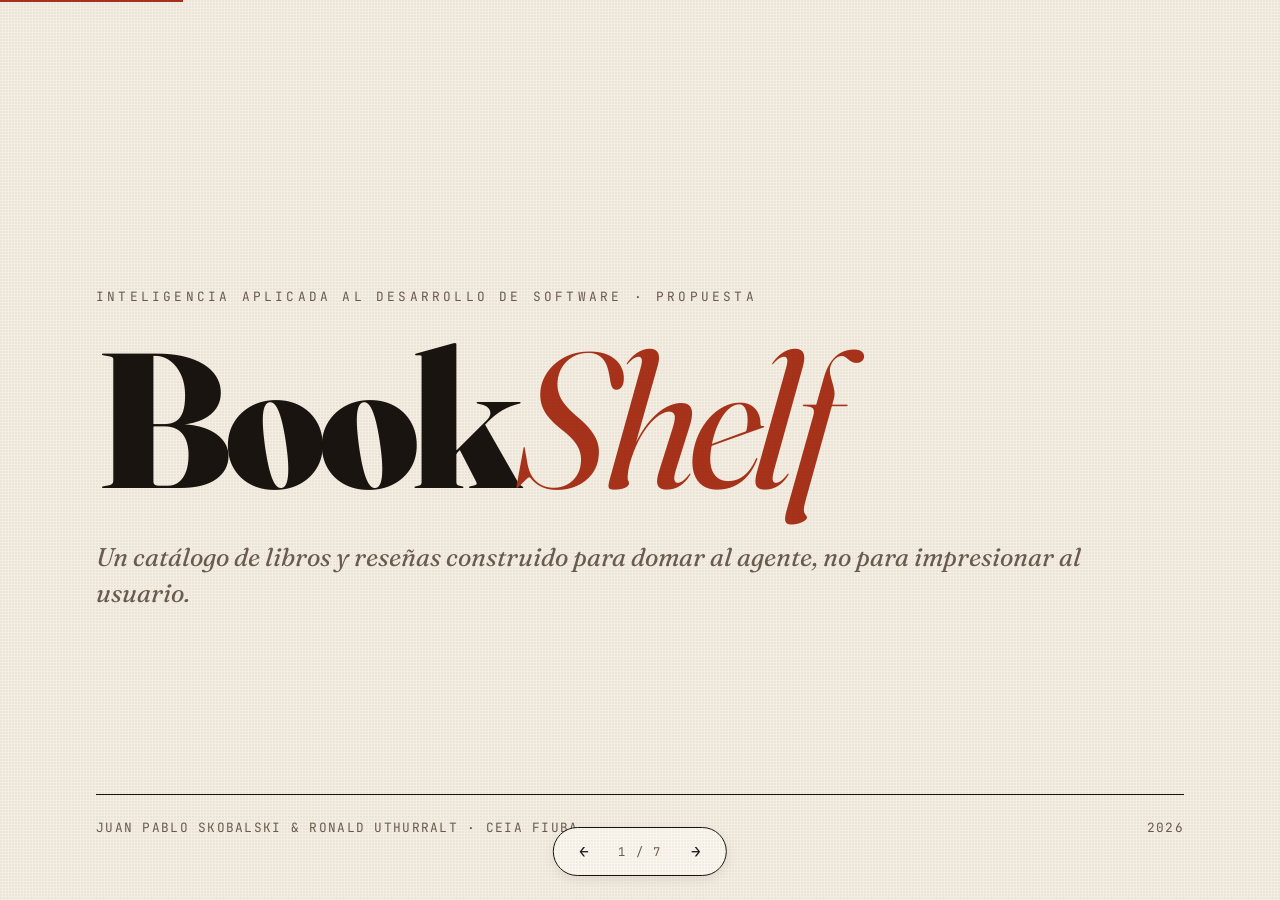
==== tp_final/presentacion.html @ 3088ae8d "presentacion mas claude.md del tp final" ====
<!DOCTYPE html>
<html lang="es">
<head>
<meta charset="UTF-8">
<meta name="viewport" content="width=device-width, initial-scale=1.0">
<title>BookShelf — Propuesta de proyecto</title>
<link rel="preconnect" href="https://fonts.googleapis.com">
<link rel="preconnect" href="https://fonts.gstatic.com" crossorigin>
<link href="https://fonts.googleapis.com/css2?family=Fraunces:opsz,wght@9..144,300;9..144,400;9..144,500;9..144,700;9..144,900&family=JetBrains+Mono:wght@400;500&display=swap" rel="stylesheet">
<style>
  :root {
    --bg: #f4ede1;
    --ink: #1a1410;
    --paper: #faf6ee;
    --rule: #1a1410;
    --accent: #a8331a;
    --muted: #6b5d4f;
    --highlight: #d4a373;
  }

  * { box-sizing: border-box; margin: 0; padding: 0; }

  html, body {
    height: 100%;
    overflow: hidden;
    background: var(--bg);
    color: var(--ink);
    font-family: 'Fraunces', Georgia, serif;
    font-feature-settings: "ss01", "ss02";
  }

  /* Subtle paper grain */
  body::before {
    content: "";
    position: fixed;
    inset: 0;
    pointer-events: none;
    z-index: 1000;
    background-image:
      radial-gradient(circle at 1px 1px, rgba(26,20,16,0.04) 1px, transparent 0);
    background-size: 3px 3px;
    mix-blend-mode: multiply;
  }

  .deck {
    position: relative;
    width: 100vw;
    height: 100vh;
  }

  .slide {
    position: absolute;
    inset: 0;
    padding: 4rem 6rem;
    opacity: 0;
    visibility: hidden;
    transition: opacity 0.5s ease;
    display: flex;
    flex-direction: column;
    overflow: hidden;
  }

  .slide.active {
    opacity: 1;
    visibility: visible;
  }

  .slide.active .reveal {
    animation: reveal 0.7s cubic-bezier(0.2, 0.8, 0.2, 1) backwards;
  }

  .slide.active .reveal:nth-child(1) { animation-delay: 0.1s; }
  .slide.active .reveal:nth-child(2) { animation-delay: 0.2s; }
  .slide.active .reveal:nth-child(3) { animation-delay: 0.3s; }
  .slide.active .reveal:nth-child(4) { animation-delay: 0.4s; }
  .slide.active .reveal:nth-child(5) { animation-delay: 0.5s; }
  .slide.active .reveal:nth-child(6) { animation-delay: 0.6s; }

  @keyframes reveal {
    from { opacity: 0; transform: translateY(20px); }
    to { opacity: 1; transform: translateY(0); }
  }

  /* Header for every slide */
  .header {
    display: flex;
    justify-content: space-between;
    align-items: baseline;
    padding-bottom: 1rem;
    border-bottom: 1px solid var(--rule);
    margin-bottom: 3rem;
  }

  .header .mark {
    font-family: 'Fraunces', serif;
    font-weight: 900;
    font-size: 1.1rem;
    letter-spacing: 0.04em;
    font-style: italic;
  }

  .header .mark::before {
    content: "❦ ";
    color: var(--accent);
    font-style: normal;
  }

  .header .meta {
    font-family: 'JetBrains Mono', monospace;
    font-size: 0.75rem;
    letter-spacing: 0.15em;
    color: var(--muted);
    text-transform: uppercase;
  }

  /* Slide 1 — Cover */
  .cover {
    justify-content: center;
    align-items: flex-start;
    padding: 4rem 6rem;
  }

  .cover .eyebrow {
    font-family: 'JetBrains Mono', monospace;
    font-size: 0.8rem;
    letter-spacing: 0.25em;
    text-transform: uppercase;
    color: var(--muted);
    margin-bottom: 2rem;
  }

  .cover h1 {
    font-family: 'Fraunces', serif;
    font-weight: 900;
    font-size: 12rem;
    line-height: 0.85;
    letter-spacing: -0.04em;
    margin-bottom: 0.5rem;
  }

  .cover h1 .ital {
    font-style: italic;
    font-weight: 400;
    color: var(--accent);
  }

  .cover .tagline {
    font-size: 1.6rem;
    font-style: italic;
    color: var(--muted);
    margin-top: 2rem;
    max-width: 60ch;
    line-height: 1.4;
  }

  .cover .signature {
    position: absolute;
    bottom: 4rem;
    left: 6rem;
    right: 6rem;
    display: flex;
    justify-content: space-between;
    align-items: baseline;
    padding-top: 1.5rem;
    border-top: 1px solid var(--rule);
    font-family: 'JetBrains Mono', monospace;
    font-size: 0.8rem;
    letter-spacing: 0.1em;
    text-transform: uppercase;
    color: var(--muted);
  }

  /* Generic slide title */
  .slide-title {
    font-size: 4.5rem;
    font-weight: 900;
    line-height: 0.95;
    letter-spacing: -0.03em;
    margin-bottom: 0.5rem;
  }

  .slide-title .ital {
    font-style: italic;
    font-weight: 400;
    color: var(--accent);
  }

  .slide-subtitle {
    font-family: 'JetBrains Mono', monospace;
    font-size: 0.85rem;
    letter-spacing: 0.2em;
    text-transform: uppercase;
    color: var(--muted);
    margin-bottom: 3rem;
  }

  /* Slide 2 — Concept */
  .concept-body {
    display: grid;
    grid-template-columns: 1.2fr 1fr;
    gap: 5rem;
    flex: 1;
    align-items: start;
  }

  .concept-body .lead {
    font-size: 1.7rem;
    line-height: 1.4;
    font-weight: 400;
  }

  .concept-body .lead em {
    color: var(--accent);
    font-weight: 500;
  }

  .concept-body .aside {
    border-left: 1px solid var(--rule);
    padding-left: 2rem;
  }

  .concept-body .aside h3 {
    font-family: 'JetBrains Mono', monospace;
    font-size: 0.75rem;
    letter-spacing: 0.2em;
    text-transform: uppercase;
    color: var(--muted);
    margin-bottom: 1rem;
  }

  .concept-body .aside p {
    font-size: 1.1rem;
    line-height: 1.5;
    margin-bottom: 1rem;
  }

  /* Slide 3 — Stack */
  .stack-grid {
    display: grid;
    grid-template-columns: repeat(2, 1fr);
    gap: 2rem 4rem;
    flex: 1;
    align-content: start;
  }

  .stack-item {
    display: grid;
    grid-template-columns: 80px 1fr;
    gap: 1.5rem;
    align-items: start;
    padding-bottom: 1.5rem;
    border-bottom: 1px dashed rgba(26,20,16,0.2);
  }

  .stack-item .num {
    font-family: 'Fraunces', serif;
    font-style: italic;
    font-weight: 300;
    font-size: 3rem;
    color: var(--accent);
    line-height: 1;
  }

  .stack-item .label {
    font-family: 'JetBrains Mono', monospace;
    font-size: 0.7rem;
    letter-spacing: 0.2em;
    text-transform: uppercase;
    color: var(--muted);
    margin-bottom: 0.4rem;
  }

  .stack-item .name {
    font-size: 1.6rem;
    font-weight: 700;
    letter-spacing: -0.02em;
    margin-bottom: 0.5rem;
  }

  .stack-item .desc {
    font-size: 0.95rem;
    line-height: 1.45;
    color: var(--ink);
  }

  /* Slide 4 — Architecture */
  .arch-body {
    flex: 1;
    display: flex;
    flex-direction: column;
    justify-content: center;
    align-items: center;
  }

  .arch-diagram {
    display: flex;
    align-items: center;
    gap: 2rem;
    margin-bottom: 3rem;
    font-family: 'JetBrains Mono', monospace;
  }

  .arch-block {
    border: 1.5px solid var(--rule);
    background: var(--paper);
    padding: 1.5rem 2rem;
    text-align: center;
    min-width: 200px;
    box-shadow: 6px 6px 0 var(--rule);
  }

  .arch-block .ablabel {
    font-size: 0.65rem;
    letter-spacing: 0.2em;
    text-transform: uppercase;
    color: var(--muted);
    margin-bottom: 0.5rem;
  }

  .arch-block .aname {
    font-family: 'Fraunces', serif;
    font-weight: 700;
    font-size: 1.4rem;
    margin-bottom: 0.3rem;
  }

  .arch-block .atech {
    font-size: 0.75rem;
    color: var(--accent);
  }

  .arch-arrow {
    font-size: 1.5rem;
    color: var(--accent);
    display: flex;
    flex-direction: column;
    align-items: center;
    gap: 0.3rem;
  }

  .arch-arrow .alabel {
    font-size: 0.6rem;
    letter-spacing: 0.15em;
    text-transform: uppercase;
    color: var(--muted);
  }

  .arch-note {
    font-style: italic;
    font-size: 1.1rem;
    color: var(--muted);
    text-align: center;
    max-width: 50ch;
    line-height: 1.5;
  }

  /* Slide 5 — Why */
  .why-body {
    display: grid;
    grid-template-columns: repeat(3, 1fr);
    gap: 3rem;
    flex: 1;
    align-content: center;
  }

  .why-card {
    border-top: 2px solid var(--accent);
    padding-top: 1.5rem;
  }

  .why-card .wlabel {
    font-family: 'JetBrains Mono', monospace;
    font-size: 0.7rem;
    letter-spacing: 0.2em;
    text-transform: uppercase;
    color: var(--muted);
    margin-bottom: 1rem;
  }

  .why-card h3 {
    font-family: 'Fraunces', serif;
    font-weight: 900;
    font-style: italic;
    font-size: 2.2rem;
    line-height: 1;
    margin-bottom: 1rem;
    letter-spacing: -0.02em;
  }

  .why-card p {
    font-size: 1rem;
    line-height: 1.5;
  }

  /* Slide 6 — Supervision */
  .sup-body {
    display: grid;
    grid-template-columns: 1fr 1fr;
    gap: 4rem;
    flex: 1;
    align-items: start;
  }

  .sup-left p {
    font-size: 1.4rem;
    line-height: 1.5;
    margin-bottom: 1.5rem;
  }

  .sup-left p em {
    color: var(--accent);
    font-weight: 500;
  }

  .sup-list {
    list-style: none;
  }

  .sup-list li {
    display: grid;
    grid-template-columns: auto 1fr;
    gap: 1rem;
    align-items: baseline;
    padding: 0.9rem 0;
    border-bottom: 1px solid rgba(26,20,16,0.15);
  }

  .sup-list .code {
    font-family: 'JetBrains Mono', monospace;
    font-size: 0.85rem;
    background: var(--ink);
    color: var(--paper);
    padding: 0.25rem 0.6rem;
    letter-spacing: 0.02em;
    white-space: nowrap;
  }

  .sup-list .text {
    font-size: 1rem;
    line-height: 1.4;
  }

  /* Slide 7 — Closing */
  .closing {
    justify-content: center;
    align-items: center;
    text-align: center;
  }

  .closing .qmark {
    font-family: 'Fraunces', serif;
    font-style: italic;
    font-weight: 300;
    font-size: 18rem;
    line-height: 0.8;
    color: var(--accent);
    margin-bottom: 1rem;
  }

  .closing h2 {
    font-family: 'Fraunces', serif;
    font-weight: 900;
    font-size: 5rem;
    letter-spacing: -0.03em;
    line-height: 1;
    margin-bottom: 1.5rem;
  }

  .closing h2 .ital {
    font-style: italic;
    font-weight: 400;
    color: var(--accent);
  }

  .closing p {
    font-style: italic;
    font-size: 1.4rem;
    color: var(--muted);
    max-width: 50ch;
  }

  /* Navigation */
  .nav {
    position: fixed;
    bottom: 1.5rem;
    left: 50%;
    transform: translateX(-50%);
    display: flex;
    align-items: center;
    gap: 1rem;
    z-index: 100;
    background: var(--paper);
    border: 1px solid var(--rule);
    padding: 0.5rem 1rem;
    border-radius: 999px;
    box-shadow: 0 4px 12px rgba(0,0,0,0.08);
  }

  .nav button {
    background: none;
    border: none;
    cursor: pointer;
    font-family: 'JetBrains Mono', monospace;
    font-size: 1rem;
    color: var(--ink);
    padding: 0.3rem 0.6rem;
    transition: color 0.2s;
  }

  .nav button:hover {
    color: var(--accent);
  }

  .nav .counter {
    font-family: 'JetBrains Mono', monospace;
    font-size: 0.75rem;
    letter-spacing: 0.15em;
    color: var(--muted);
    min-width: 50px;
    text-align: center;
  }

  /* Progress bar */
  .progress {
    position: fixed;
    top: 0;
    left: 0;
    height: 2px;
    background: var(--accent);
    transition: width 0.4s ease;
    z-index: 101;
  }
</style>
</head>
<body>

<div class="progress" id="progress"></div>

<div class="deck">

  <!-- SLIDE 1: COVER -->
  <section class="slide cover active" data-slide="1">
    <div class="reveal">
      <div class="eyebrow">Inteligencia aplicada al desarrollo de software · Propuesta</div>
    </div>
    <div class="reveal">
      <h1>Book<span class="ital">Shelf</span></h1>
    </div>
    <div class="reveal">
      <p class="tagline">Un catálogo de libros y reseñas construido para domar al agente, no para impresionar al usuario.</p>
    </div>
    <div class="signature reveal">
      <span>Juan Pablo Skobalski & Ronald Uthurralt  · CEIA FIUBA</span>
      <span>2026</span>
    </div>
  </section>

  <!-- SLIDE 2: CONCEPT -->
  <section class="slide" data-slide="2">
    <div class="header reveal">
      <div class="mark">BookShelf</div>
      <div class="meta">02 / 07 · Concepto</div>
    </div>
    <div class="reveal">
      <h2 class="slide-title">El <span class="ital">qué</span></h2>
      <div class="slide-subtitle">Dominio mínimo, supervisión máxima</div>
    </div>
    <div class="concept-body">
      <div class="lead reveal">
        Una aplicación web para registrar libros y dejar reseñas con puntaje.
        <br><br>
        Un CRUD clasico donde nos podemos concentrar en la direccion del proyecto y no en su complejidad de desarollo.
      </div>
      <div class="aside reveal">
        <h3>Entidades</h3>
        <p><strong>Book</strong> — título, autor, año de publicación.</p>
        <p><strong>Review</strong> — autor de la reseña, puntaje del 1 al 5, comentario.</p>
        <p style="margin-top:1.5rem;color:var(--muted);font-style:italic;">Relación uno-a-muchos.</p>
      </div>
    </div>
  </section>

  <!-- SLIDE 3: STACK -->
  <section class="slide" data-slide="3">
    <div class="header reveal">
      <div class="mark">BookShelf</div>
      <div class="meta">03 / 07 · Stack</div>
    </div>
    <div class="reveal">
      <h2 class="slide-title">El <span class="ital">cómo</span></h2>
      <div class="slide-subtitle">Un proceso · un lenguaje en el servidor · cero build</div>
    </div>
    <div class="stack-grid">
      <div class="stack-item reveal">
        <div class="num">i.</div>
        <div>
          <div class="label">Backend</div>
          <div class="name">FastAPI</div>
          <div class="desc">Pydantic valida en el borde. OpenAPI se genera del código. El contrato no se desincroniza.</div>
        </div>
      </div>
      <div class="stack-item reveal">
        <div class="num">ii.</div>
        <div>
          <div class="label">Persistencia</div>
          <div class="name">SQLite + SQLAlchemy</div>
          <div class="desc">Un archivo, sin servidor de BD. ORM declarativo, cascadas explícitas en el modelo.</div>
        </div>
      </div>
      <div class="stack-item reveal">
        <div class="num">iii.</div>
        <div>
          <div class="label">Frontend</div>
          <div class="name">HTML · CSS · JS</div>
          <div class="desc">Vanilla. Sin framework, sin bundler, sin transpilador. Lo que escribo es lo que el navegador ejecuta.</div>
        </div>
      </div>
      <div class="stack-item reveal">
        <div class="num">iv.</div>
        <div>
          <div class="label">Servidor estático</div>
          <div class="name">El mismo FastAPI</div>
          <div class="desc">StaticFiles sirve el frontend. Mismo origen, sin CORS, un solo proceso para levantar.</div>
        </div>
      </div>
    </div>
  </section>

  <!-- SLIDE 4: ARCHITECTURE -->
  <section class="slide" data-slide="4">
    <div class="header reveal">
      <div class="mark">BookShelf</div>
      <div class="meta">04 / 07 · Flujo</div>
    </div>
    <div class="reveal">
      <h2 class="slide-title">Flujo de <span class="ital">datos</span></h2>
      <div class="slide-subtitle">Tres capas, un proceso, un contrato</div>
    </div>
    <div class="arch-body">
      <div class="arch-diagram reveal">
        <div class="arch-block">
          <div class="ablabel">Cliente</div>
          <div class="aname">Navegador</div>
          <div class="atech">HTML · CSS · JS</div>
        </div>
        <div class="arch-arrow">
          <span>→</span>
          <span class="alabel">fetch · JSON</span>
        </div>
        <div class="arch-block">
          <div class="ablabel">API</div>
          <div class="aname">FastAPI</div>
          <div class="atech">Pydantic · /api</div>
        </div>
        <div class="arch-arrow">
          <span>→</span>
          <span class="alabel">ORM</span>
        </div>
        <div class="arch-block">
          <div class="ablabel">Datos</div>
          <div class="aname">SQLite</div>
          <div class="atech">SQLAlchemy</div>
        </div>
      </div>
      <p class="arch-note reveal">El mismo proceso de FastAPI sirve los archivos estáticos del frontend y expone los endpoints de la API. Mismo origen, sin CORS, sin orquestación.</p>
    </div>
  </section>

  <!-- SLIDE 5: WHY -->
  <section class="slide" data-slide="5">
    <div class="header reveal">
      <div class="mark">BookShelf</div>
      <div class="meta">05 / 07 · Justificación</div>
    </div>
    <div class="reveal">
      <h2 class="slide-title">El <span class="ital">por qué</span></h2>
      <div class="slide-subtitle">Tres principios detrás de cada elección</div>
    </div>
    <div class="why-body">
      <div class="why-card reveal">
        <div class="wlabel">Principio 01</div>
        <h3>Contrato vivo</h3>
        <p>FastAPI deriva la documentación OpenAPI del código. El contrato cliente-servidor no es un documento aparte que se desactualiza, es el código mismo.</p>
      </div>
      <div class="why-card reveal">
        <div class="wlabel">Principio 02</div>
        <h3>Cero ceremonia</h3>
        <p>Sin Docker, sin bundlers, sin migraciones, sin orquestación. Menos piezas significa menos superficie donde la demo puede fallar y menos lugares donde el agente puede equivocarse.</p>
      </div>
      <div class="why-card reveal">
        <div class="wlabel">Principio 03</div>
        <h3>Tipos explícitos</h3>
        <p>Pydantic y los type hints de Python reducen el margen que tiene la IA para inventar. Cuando los tipos están escritos, el código generado es más predecible.</p>
      </div>
    </div>
  </section>

  <!-- SLIDE 6: SUPERVISION -->
  <section class="slide" data-slide="6">
    <div class="header reveal">
      <div class="mark">BookShelf</div>
      <div class="meta">06 / 07 · Supervisión</div>
    </div>
    <div class="reveal">
      <h2 class="slide-title">Domar al <span class="ital">agente</span></h2>
      <div class="slide-subtitle">Lo que la consigna realmente evalúa</div>
    </div>
    <div class="sup-body">
      <div class="sup-left reveal">
        <p>El rol es de <em>arquitecto</em>, no de tipeador.</p>
        <p>Cada archivo de configuración existe para anclar al modelo a un plan y darle al evaluador algo concreto sobre lo que preguntar en la defensa.</p>
      </div>
      <ul class="sup-list">
        <li class="reveal">
          <span class="code">CLAUDE.md</span>
          <span class="text">Arquitectura, contrato API, convenciones de naming, reglas explícitas para el agente.</span>
        </li>
        <li class="reveal">
          <span class="code">settings.json</span>
          <span class="text">Restricciones de permisos. Operaciones destructivas requieren confirmación.</span>
        </li>
        <li class="reveal">
          <span class="code">/skill</span>
          <span class="text">Skill propia que automatiza el patrón de agregar una entidad nueva al sistema.</span>
        </li>
      </ul>
    </div>
  </section>

  <!-- SLIDE 7: CLOSING -->
  <section class="slide closing" data-slide="7">
    <div class="reveal">
      <div class="qmark">&amp;</div>
    </div>
    <div class="reveal">
      <h2>Preguntas <span class="ital">&amp; debate</span></h2>
    </div>
    <div class="reveal">
      <p>BookShelf · Propuesta de proyecto · Inteligencia aplicada al desarrollo de software</p>
    </div>
  </section>

</div>

<nav class="nav">
  <button id="prev" aria-label="Anterior">←</button>
  <span class="counter"><span id="current">1</span> / <span id="total">7</span></span>
  <button id="next" aria-label="Siguiente">→</button>
</nav>

<script>
  const slides = document.querySelectorAll('.slide');
  const total = slides.length;
  let current = 0;

  const currentEl = document.getElementById('current');
  const totalEl = document.getElementById('total');
  const progressEl = document.getElementById('progress');
  totalEl.textContent = total;

  function go(idx) {
    if (idx < 0 || idx >= total) return;
    slides[current].classList.remove('active');
    current = idx;
    slides[current].classList.add('active');
    currentEl.textContent = current + 1;
    progressEl.style.width = ((current + 1) / total * 100) + '%';
  }

  document.getElementById('prev').addEventListener('click', () => go(current - 1));
  document.getElementById('next').addEventListener('click', () => go(current + 1));

  document.addEventListener('keydown', (e) => {
    if (e.key === 'ArrowRight' || e.key === ' ' || e.key === 'PageDown') {
      e.preventDefault();
      go(current + 1);
    } else if (e.key === 'ArrowLeft' || e.key === 'PageUp') {
      e.preventDefault();
      go(current - 1);
    } else if (e.key === 'Home') {
      go(0);
    } else if (e.key === 'End') {
      go(total - 1);
    } else if (e.key === 'f' || e.key === 'F') {
      if (document.fullscreenElement) {
        document.exitFullscreen();
      } else {
        document.documentElement.requestFullscreen();
      }
    }
  });

  // Initialize progress
  progressEl.style.width = (1 / total * 100) + '%';
</script>

</body>
</html>
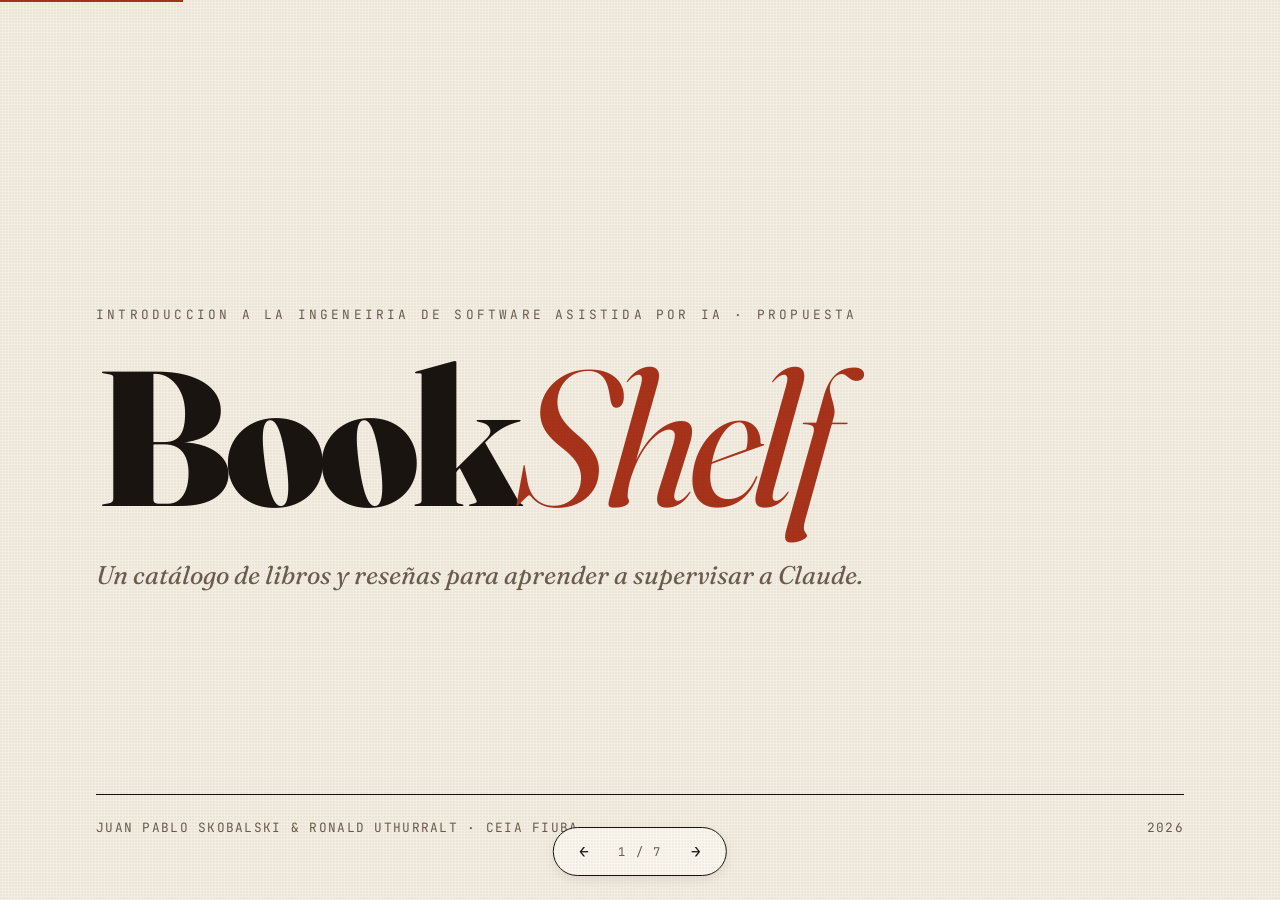
==== commit 75e55976: "desarollo del tp conclaude mas readme" ====
--- a/tp_final/presentacion.html
+++ b/tp_final/presentacion.html
@@ -541,13 +541,13 @@
   <!-- SLIDE 1: COVER -->
   <section class="slide cover active" data-slide="1">
     <div class="reveal">
-      <div class="eyebrow">Inteligencia aplicada al desarrollo de software · Propuesta</div>
+      <div class="eyebrow">Introduccion a la Ingeneiria de Software Asistida por IA · Propuesta</div>
     </div>
     <div class="reveal">
       <h1>Book<span class="ital">Shelf</span></h1>
     </div>
     <div class="reveal">
-      <p class="tagline">Un catálogo de libros y reseñas construido para domar al agente, no para impresionar al usuario.</p>
+      <p class="tagline">Un catálogo de libros y reseñas para aprender a supervisar a Claude.</p>
     </div>
     <div class="signature reveal">
       <span>Juan Pablo Skobalski & Ronald Uthurralt  · CEIA FIUBA</span>
@@ -684,7 +684,7 @@
       </div>
       <div class="why-card reveal">
         <div class="wlabel">Principio 02</div>
-        <h3>Cero ceremonia</h3>
+        <h3>Sin complejidad</h3>
         <p>Sin Docker, sin bundlers, sin migraciones, sin orquestación. Menos piezas significa menos superficie donde la demo puede fallar y menos lugares donde el agente puede equivocarse.</p>
       </div>
       <div class="why-card reveal">
@@ -703,12 +703,12 @@
     </div>
     <div class="reveal">
       <h2 class="slide-title">Domar al <span class="ital">agente</span></h2>
-      <div class="slide-subtitle">Lo que la consigna realmente evalúa</div>
+      <div class="slide-subtitle">Lo que realmente queremos.</div>
     </div>
     <div class="sup-body">
       <div class="sup-left reveal">
-        <p>El rol es de <em>arquitecto</em>, no de tipeador.</p>
-        <p>Cada archivo de configuración existe para anclar al modelo a un plan y darle al evaluador algo concreto sobre lo que preguntar en la defensa.</p>
+        <p>El rol es de <em>arquitecto</em>, no de programador.</p>
+        <p>Cada archivo de configuración existe para anclar al modelo a un plan.</p>
       </div>
       <ul class="sup-list">
         <li class="reveal">
@@ -733,10 +733,10 @@
       <div class="qmark">&amp;</div>
     </div>
     <div class="reveal">
-      <h2>Preguntas <span class="ital">&amp; debate</span></h2>
-    </div>
-    <div class="reveal">
-      <p>BookShelf · Propuesta de proyecto · Inteligencia aplicada al desarrollo de software</p>
+      <h2>Muchas gracias.</h2>
+    </div>
+    <div class="reveal">
+      <p>BookShelf · Propuesta de proyecto · Introduccion a la Ingeneiria de Software Asistida por IA</p>
     </div>
   </section>
 
